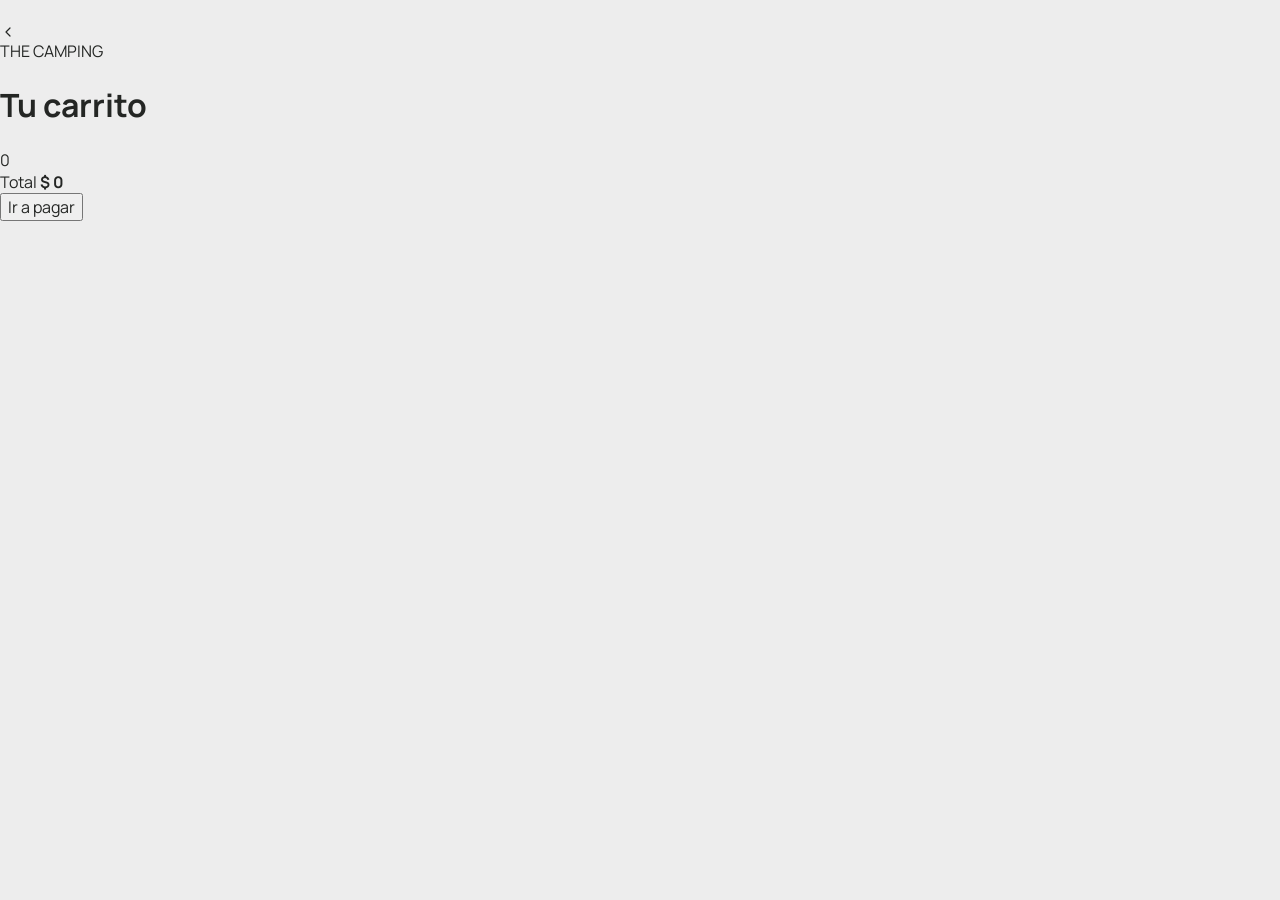
==== carrito.html @ 631a654e "feat: add The Camping cart landing" ====
<!doctype html>
<html lang="es">
<head>
  <meta charset="utf-8" />
  <meta name="viewport" content="width=device-width, initial-scale=1, viewport-fit=cover" />
  <meta name="theme-color" content="#ededed" />
  <meta name="description" content="Carrito — The Camping." />
  <title>Carrito · The Camping</title>
  <link rel="preconnect" href="https://fonts.googleapis.com" />
  <link rel="preconnect" href="https://fonts.gstatic.com" crossorigin />
  <link href="https://fonts.googleapis.com/css2?family=Manrope:wght@400;500;600&display=swap" rel="stylesheet" />
  <link rel="stylesheet" href="css/base.css?v=20260920-1245" />
  <link rel="stylesheet" href="css/cart.css?v=20260920-1245" />
</head>
<body class="cart-page">
  <div class="cart-shell">
    <header class="cart-header">
      <a class="cart-back" href="index.html" aria-label="Volver">
        <svg viewBox="0 0 24 24" aria-hidden="true"><path d="m15 18-6-6 6-6"/></svg>
      </a>

      <div class="cart-heading">
        <span>THE CAMPING</span>
        <h1>Tu carrito</h1>
      </div>

      <span id="cartHeaderCount" class="cart-header-count" aria-label="Cantidad de productos">0</span>
    </header>

    <main class="cart-main">
      <div id="cartItems" class="cart-list"></div>

      <section id="cartEmpty" class="cart-empty" hidden>
        <span class="cart-empty__icon" aria-hidden="true">
          <svg viewBox="0 0 24 24"><path d="M5 7h14l-1 12H6L5 7Z"/><path d="M9 7a3 3 0 0 1 6 0"/></svg>
        </span>
        <h2>Tu carrito está vacío</h2>
        <p>Agregá productos o combos para encontrarlos acá.</p>
        <a href="index.html">Explorar productos</a>
      </section>
    </main>

    <aside id="cartCheckoutBar" class="cart-checkout">
      <div class="cart-checkout__total">
        <span>Total</span>
        <strong id="cartTotal">$ 0</strong>
      </div>
      <button id="checkoutButton" type="button">Ir a pagar</button>
    </aside>

    <div id="cartToast" class="cart-toast" role="status" aria-live="polite"></div>
  </div>

  <script src="js/data/cart-store.js?v=20260920-1245"></script>
  <script src="js/cart.js?v=20260920-1245"></script>
  <script src="js/support-session-widget.js?v=20260920-1245"></script>
</body>
</html>
---- css/base.css ----
:root {
  --type-display: 44px;
  --type-headline: 30px;
  --type-title: 23px;
  --type-body: 15px;
  --type-label: 12px;
  --forest: #355A42;
  --forest-dark: #284735;
  --forest-soft: #E8EFEA;
  --sand: #E8DCC8;
  --sand-soft: #F7F4EE;
  --orange: #F47B3A;
  --orange-dark: #D96C2F;
  --orange-soft: #FFF0E6;
  --ink: #242624;
  --muted: #747A75;
  --line: #E9E6DE;
  --surface: #FFFFFF;
  --page: #ededed;
  --nav-height: 72px;
  --app-width: 480px;
  --shadow-soft: none;
  --shadow-card: none;
}

* {
  box-sizing: border-box;
}

html {
  scroll-behavior: smooth;
  background: var(--page);
}

body {
  margin: 0;
  min-width: 320px;
  color: var(--ink);
  background: var(--page);
  font-family: "Manrope", system-ui, -apple-system, BlinkMacSystemFont, "Segoe UI", sans-serif;
  -webkit-font-smoothing: antialiased;
  text-rendering: optimizeLegibility;
}

body.no-scroll {
  overflow: hidden;
}

button,
input,
select,
textarea {
  font: inherit;
}

button,
a {
  -webkit-tap-highlight-color: transparent;
}

button {
  color: inherit;
}

a {
  color: inherit;
  text-decoration: none;
}

img,
svg {
  display: block;
}

svg {
  width: 1em;
  height: 1em;
  fill: none;
  stroke: currentColor;
  stroke-width: 1.8;
  stroke-linecap: round;
  stroke-linejoin: round;
}

.app-shell {
  width: min(100%, var(--app-width));
  min-height: 100vh;
  margin: 0 auto;
  padding-bottom: calc(var(--nav-height) + env(safe-area-inset-bottom) + 14px);
  background: var(--surface);
  box-shadow: 0 0 36px rgba(0, 0, 0, 0.04);
}

.home-header {
  padding: max(28px, env(safe-area-inset-top)) 24px 8px;
  background: var(--surface);
}

.location-row,
.search-row,
.section-heading,
.sheet-heading,
.sheet-actions,
.toggle-row {
  display: flex;
  align-items: center;
}

.location-row,
.section-heading,
.sheet-heading,
.toggle-row {
  justify-content: space-between;
}

.location-row {
  gap: 14px;
}

.location-copy {
  min-width: 0;
}

.micro-label {
  display: block;
  margin-bottom: 4px;
  color: #a5a5a5;
  font-size: 12px;
  font-weight: 400;
}

.location-button {
  display: inline-flex;
  align-items: center;
  gap: 6px;
  max-width: 100%;
  padding: 0;
  border: 0;
  background: transparent;
  color: var(--forest-dark);
  cursor: pointer;
  font-size: 15px;
  font-weight: 500;
}

.pin-icon {
  display: inline-grid;
  width: 18px;
  height: 18px;
  place-items: center;
  color: var(--forest);
}

.pin-icon svg {
  width: 17px;
  height: 17px;
}

.chevron {
  width: 14px;
  height: 14px;
  color: #555;
}

.notification-button {
  position: relative;
  display: grid;
  width: 38px;
  height: 38px;
  flex: 0 0 38px;
  place-items: center;
  border: 0;
  border-radius: 50%;
  background: var(--sand-soft);
  color: var(--forest-dark);
  cursor: pointer;
}

.notification-button svg {
  width: 19px;
  height: 19px;
}

.notification-dot {
  position: absolute;
  top: 8px;
  right: 8px;
  width: 6px;
  height: 6px;
  border: 1.5px solid #fff;
  border-radius: 50%;
  background: #e6493f;
}

.search-row {
  gap: 10px;
  margin-top: 24px;
}

.search-box {
  display: flex;
  min-width: 0;
  flex: 1;
  align-items: center;
  gap: 10px;
  height: 50px;
  padding: 0 14px;
  border: 1px solid var(--line);
  border-radius: 8px;
  background: #fff;
  color: #b1b1b1;
  box-shadow: 0 4px 18px rgba(0, 0, 0, 0.025);
}

.search-box svg {
  width: 20px;
  height: 20px;
}

.search-box input {
  width: 100%;
  min-width: 0;
  border: 0;
  outline: 0;
  background: transparent;
  color: var(--ink);
  font-size: 14px;
}

.search-box input::placeholder {
  color: #8E948F;
}

.filter-button {
  display: grid;
  width: 50px;
  height: 50px;
  flex: 0 0 50px;
  place-items: center;
  border: 0;
  border-radius: 9px;
  background: var(--orange);
  color: #fff;
  cursor: pointer;
  box-shadow: 0 8px 18px rgba(244, 123, 58, 0.24);
}

.filter-button svg {
  width: 23px;
  height: 23px;
}

.section-heading {
  gap: 18px;
  margin-bottom: 17px;
}

.section-heading h2,
.sheet-heading h2 {
  margin: 0;
  font-size: 23px;
  font-weight: 500;
  line-height: 1.18;
  letter-spacing: -0.035em;
  color: var(--forest-dark);
}

.see-all-button {
  padding: 4px 0;
  border: 0;
  background: transparent;
  color: var(--orange);
  cursor: pointer;
  font-size: 13px;
  font-weight: 500;
}

.primary-button,
.secondary-button {
  min-height: 46px;
  padding: 0 18px;
  border: 0;
  border-radius: 10px;
  cursor: pointer;
  font-size: 14px;
  font-weight: 600;
}

.primary-button {
  background: var(--orange);
  color: #fff;
}

.secondary-button {
  background: var(--sand-soft);
  color: var(--forest-dark);
}

.bottom-nav {
  position: fixed;
  z-index: 60;
  right: 0;
  bottom: 0;
  left: 0;
  display: grid;
  width: min(100%, var(--app-width));
  min-height: calc(var(--nav-height) + env(safe-area-inset-bottom));
  grid-template-columns: repeat(5, minmax(0, 1fr));
  margin: 0 auto;
  padding: 10px 10px calc(8px + env(safe-area-inset-bottom));
  border-top: 1px solid var(--line);
  background: rgba(255, 255, 255, 0.97);
  box-shadow: 0 -8px 24px rgba(0, 0, 0, 0.05);
  backdrop-filter: blur(14px);
}

.bottom-nav__item {
  position: relative;
  display: flex;
  min-width: 0;
  align-items: center;
  justify-content: center;
  flex-direction: column;
  gap: 5px;
  padding: 2px;
  border: 0;
  background: transparent;
  color: #818781;
  cursor: pointer;
  font-size: 10px;
  font-weight: 500;
}

.bottom-nav__item svg {
  width: 20px;
  height: 20px;
  stroke-width: 1.9;
}

.bottom-nav__item.is-active {
  color: var(--forest);
}

.cart-count {
  position: absolute;
  top: -1px;
  left: calc(50% + 7px);
  display: grid;
  min-width: 15px;
  height: 15px;
  place-items: center;
  padding: 0 4px;
  border: 2px solid #fff;
  border-radius: 999px;
  background: var(--orange);
  color: #fff;
  font-size: 8px;
  font-weight: 700;
}

.sheet-backdrop {
  position: fixed;
  z-index: 120;
  inset: 0;
  display: flex;
  align-items: flex-end;
  justify-content: center;
  background: rgba(0, 0, 0, 0.28);
  opacity: 0;
  transition: opacity 180ms ease;
}

.sheet-backdrop.is-open {
  opacity: 1;
}

.filter-sheet {
  width: min(100%, var(--app-width));
  padding: 10px 22px calc(22px + env(safe-area-inset-bottom));
  border-radius: 24px 24px 0 0;
  background: #fff;
  transform: translateY(18px);
  transition: transform 180ms ease;
}

.sheet-backdrop.is-open .filter-sheet {
  transform: translateY(0);
}

.sheet-handle {
  width: 42px;
  height: 4px;
  margin: 0 auto 18px;
  border-radius: 999px;
  background: #e5e5e5;
}

.sheet-close {
  display: grid;
  width: 34px;
  height: 34px;
  place-items: center;
  border: 0;
  border-radius: 50%;
  background: #f7f7f7;
  cursor: pointer;
  font-size: 22px;
}

.filter-group {
  margin: 22px 0 0;
  padding: 0;
  border: 0;
}

.filter-group legend {
  margin-bottom: 10px;
  font-size: 13px;
  font-weight: 700;
}

.price-options {
  display: flex;
  flex-wrap: wrap;
  gap: 8px;
}

.chip {
  min-height: 36px;
  padding: 0 12px;
  border: 1px solid var(--line);
  border-radius: 999px;
  background: #fff;
  color: #777;
  cursor: pointer;
  font-size: 11px;
  font-weight: 600;
}

.chip.is-selected {
  border-color: #ffd1bb;
  background: var(--orange-soft);
  color: var(--orange);
}

.toggle-row {
  gap: 16px;
  padding: 14px;
  border-radius: 10px;
  background: var(--sand-soft);
}

.toggle-row strong,
.toggle-row small {
  display: block;
}

.toggle-row strong {
  font-size: 12px;
}

.toggle-row small {
  margin-top: 3px;
  color: #969696;
  font-size: 10px;
}

.toggle-row input {
  width: 18px;
  height: 18px;
  accent-color: var(--orange);
}

.sheet-actions {
  gap: 10px;
  margin-top: 24px;
}

.sheet-actions > * {
  flex: 1;
}

.toast {
  position: fixed;
  z-index: 150;
  right: 18px;
  bottom: calc(var(--nav-height) + env(safe-area-inset-bottom) + 14px);
  left: 18px;
  max-width: 410px;
  margin: auto;
  padding: 11px 14px;
  border-radius: 10px;
  background: var(--forest-dark);
  color: #fff;
  font-size: 11px;
  font-weight: 600;
  text-align: center;
  opacity: 0;
  pointer-events: none;
  transform: translateY(8px);
  transition: 160ms ease;
}

.toast.is-visible {
  opacity: 1;
  transform: translateY(0);
}

@media (min-width: 481px) {
  body {
    padding: 24px 0;
  }

  .app-shell {
    min-height: calc(100vh - 48px);
    border-radius: 30px;
    overflow: hidden;
  }

  .bottom-nav {
    bottom: 24px;
    border-radius: 0 0 30px 30px;
  }
}

@media (prefers-reduced-motion: reduce) {
  *,
  *::before,
  *::after {
    scroll-behavior: auto !important;
    transition-duration: 0.01ms !important;
    animation-duration: 0.01ms !important;
  }
}

.sheet-backdrop[hidden] {
  display: none !important;
}


/* GLOBAL FLAT SURFACE CONTRACT
   The Camping: #ededed canvas + white borderless, shadowless surfaces */
html,
body,
.app-shell,
.home-header {
  background: #ededed;
}

.app-shell {
  box-shadow: none;
}

.search-box,
.filter-sheet,
.bottom-nav,
.toggle-row {
  background: #ffffff;
  border: 0;
  box-shadow: none;
}

.search-box:focus-within,
.filter-sheet:focus-within,
.bottom-nav:focus-within,
.toggle-row:focus-within {
  border: 0;
  box-shadow: none;
}

.bottom-nav {
  border-top: 0;
  box-shadow: none;
}

.chip {
  border: 0;
  box-shadow: none;
}


/* ACTIVE CONVERSATION WIDGET */
.conversation-resume-widget {
  position: sticky;
  z-index: 58;
  top: max(10px, env(safe-area-inset-top));
  width: auto;
  margin: 14px 24px 0;
}

.product-intro + .conversation-resume-widget,
.tracking-copy + .conversation-resume-widget,
.route-card + .conversation-resume-widget,
.support-heading + .conversation-resume-widget {
  margin-right: 0;
  margin-left: 0;
}

.conversation-resume-widget__button {
  display: grid;
  width: 100%;
  min-height: 58px;
  grid-template-columns: 38px minmax(0, 1fr) auto;
  align-items: center;
  gap: 10px;
  padding: 9px 12px;
  border: 0;
  border-radius: 17px;
  background: var(--forest);
  color: #ffffff;
  cursor: pointer;
  box-shadow: none;
  text-align: left;
}

.conversation-resume-widget__icon {
  display: grid;
  width: 38px;
  height: 38px;
  place-items: center;
  border-radius: 12px;
  background: rgba(255, 255, 255, .13);
}

.conversation-resume-widget__icon svg {
  width: 19px;
  height: 19px;
}

.conversation-resume-widget__copy {
  display: block;
  min-width: 0;
}

.conversation-resume-widget__label,
.conversation-resume-widget__copy strong {
  display: block;
}

.conversation-resume-widget__label {
  color: rgba(255, 255, 255, .78);
  font-size: 9px;
  font-weight: 500;
}

.conversation-resume-widget__copy strong {
  margin-top: 2px;
  overflow: hidden;
  color: #ffffff;
  font-size: 12px;
  font-weight: 600;
  line-height: 1.35;
  text-overflow: ellipsis;
  white-space: nowrap;
}

.conversation-resume-widget__status {
  display: grid;
  min-width: 24px;
  place-items: center;
  justify-self: end;
}

.conversation-resume-widget__badge {
  display: grid;
  min-width: 24px;
  height: 24px;
  place-items: center;
  padding: 0 6px;
  border: 0;
  border-radius: 999px;
  background: var(--orange);
  color: #ffffff;
  box-shadow: none;
  font-size: 10px;
  font-weight: 700;
  line-height: 1;
}

.conversation-resume-widget__chevron {
  display: grid;
  place-items: center;
  color: rgba(255, 255, 255, .86);
}

.conversation-resume-widget__chevron svg {
  width: 17px;
  height: 17px;
}

@media (max-width: 360px) {
  .conversation-resume-widget {
    margin-right: 18px;
    margin-left: 18px;
  }

  .product-intro + .conversation-resume-widget,
  .tracking-copy + .conversation-resume-widget,
  .route-card + .conversation-resume-widget,
  .support-heading + .conversation-resume-widget {
    margin-right: 0;
    margin-left: 0;
  }
}
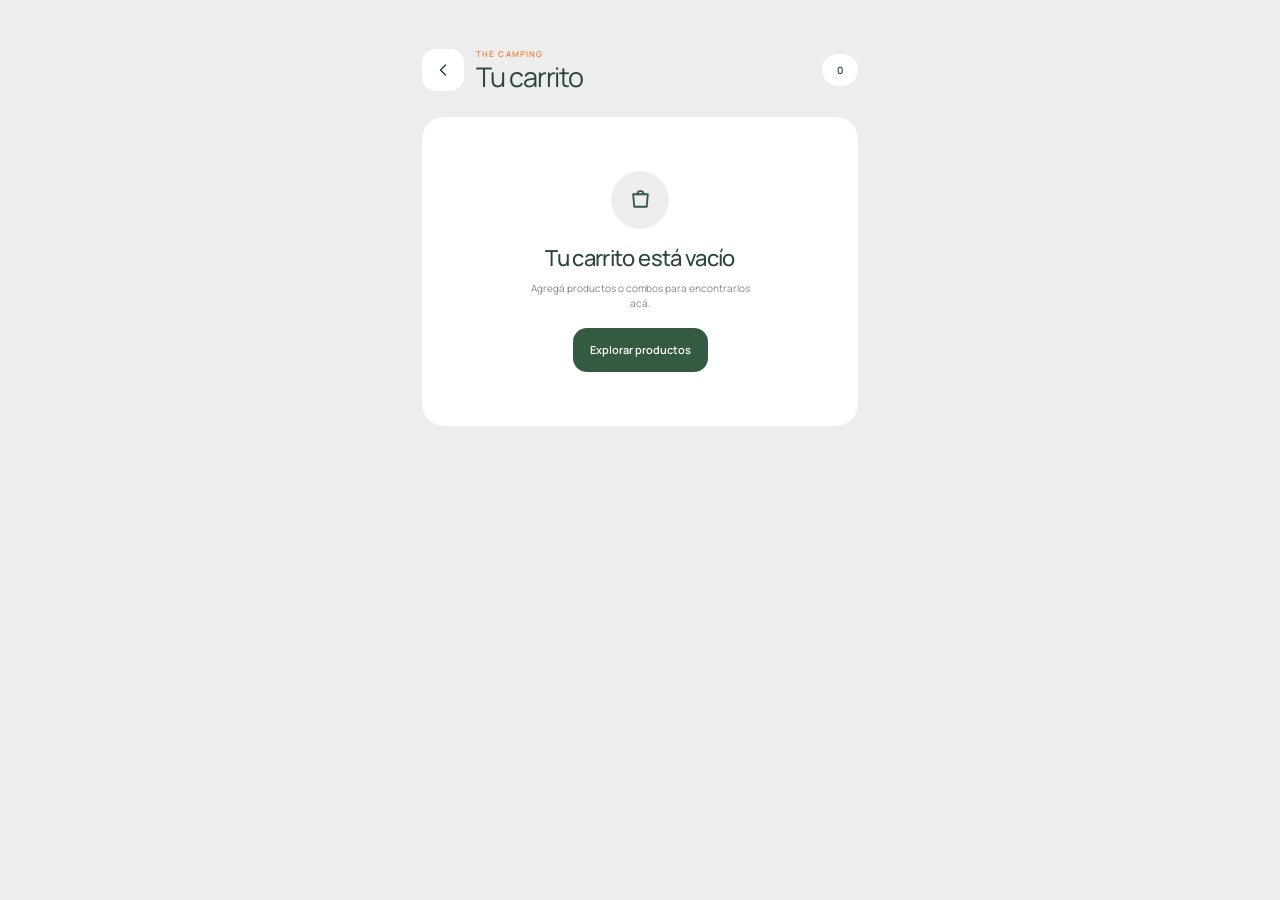
==== commit adb09c30: "chore: force Pages refresh for cart build on carrito.html" ====
--- a/carrito.html
+++ b/carrito.html
@@ -9,8 +9,8 @@
   <link rel="preconnect" href="https://fonts.googleapis.com" />
   <link rel="preconnect" href="https://fonts.gstatic.com" crossorigin />
   <link href="https://fonts.googleapis.com/css2?family=Manrope:wght@400;500;600&display=swap" rel="stylesheet" />
-  <link rel="stylesheet" href="css/base.css?v=20260920-1245" />
-  <link rel="stylesheet" href="css/cart.css?v=20260920-1245" />
+  <link rel="stylesheet" href="css/base.css?v=20260920-1238" />
+  <link rel="stylesheet" href="css/cart.css?v=20260920-1238" />
 </head>
 <body class="cart-page">
   <div class="cart-shell">
@@ -51,8 +51,9 @@
     <div id="cartToast" class="cart-toast" role="status" aria-live="polite"></div>
   </div>
 
-  <script src="js/data/cart-store.js?v=20260920-1245"></script>
-  <script src="js/cart.js?v=20260920-1245"></script>
-  <script src="js/support-session-widget.js?v=20260920-1245"></script>
+  <script src="js/data/cart-store.js?v=20260920-1238"></script>
+  <script src="js/cart.js?v=20260920-1238"></script>
+  <script src="js/support-session-widget.js?v=20260920-1238"></script>
+  <!-- build:v=20260920-1238 -->
 </body>
 </html>
--- a/css/cart.css
+++ b/css/cart.css
@@ -0,0 +1,386 @@
+.cart-page,
+.cart-shell,
+.cart-main {
+  background: #ededed;
+}
+
+.cart-page {
+  min-height: 100vh;
+}
+
+.cart-shell {
+  width: min(100%, var(--app-width));
+  min-height: 100vh;
+  margin: 0 auto;
+  padding-bottom: calc(100px + env(safe-area-inset-bottom));
+}
+
+.cart-header {
+  display: grid;
+  grid-template-columns: 42px minmax(0, 1fr) 36px;
+  align-items: center;
+  gap: 12px;
+  padding: max(24px, env(safe-area-inset-top)) 22px 15px;
+  background: #ededed;
+}
+
+.cart-back {
+  display: grid;
+  width: 42px;
+  height: 42px;
+  place-items: center;
+  border-radius: 14px;
+  background: #ffffff;
+  color: var(--forest-dark);
+}
+
+.cart-back svg {
+  width: 20px;
+  height: 20px;
+}
+
+.cart-heading {
+  min-width: 0;
+}
+
+.cart-heading span {
+  display: block;
+  color: var(--orange);
+  font-size: 8px;
+  font-weight: 600;
+  letter-spacing: .14em;
+}
+
+.cart-heading h1 {
+  margin: 3px 0 0;
+  color: var(--forest-dark);
+  font-size: 27px;
+  font-weight: 400;
+  line-height: 1.1;
+  letter-spacing: -.04em;
+}
+
+.cart-header-count {
+  display: grid;
+  min-width: 32px;
+  height: 32px;
+  place-items: center;
+  padding: 0 7px;
+  border-radius: 999px;
+  background: #ffffff;
+  color: var(--forest-dark);
+  font-size: 10px;
+  font-weight: 600;
+}
+
+.cart-main {
+  padding: 10px 22px 22px;
+}
+
+.cart-list {
+  display: grid;
+  gap: 12px;
+}
+
+.cart-item {
+  position: relative;
+  display: grid;
+  grid-template-columns: 96px minmax(0, 1fr);
+  gap: 12px;
+  min-height: 128px;
+  padding: 11px;
+  border: 0;
+  border-radius: 20px;
+  background: #ffffff;
+  box-shadow: none;
+}
+
+.cart-item__image-link {
+  display: block;
+  overflow: hidden;
+  border-radius: 15px;
+  background: #ededed;
+}
+
+.cart-item__image {
+  width: 100%;
+  height: 100%;
+  min-height: 106px;
+  object-fit: cover;
+}
+
+.cart-item__content {
+  display: flex;
+  min-width: 0;
+  flex-direction: column;
+  padding: 2px 2px 1px 0;
+}
+
+.cart-item__top {
+  display: grid;
+  grid-template-columns: minmax(0, 1fr) 32px;
+  gap: 8px;
+  align-items: start;
+}
+
+.cart-item__type {
+  display: block;
+  margin-bottom: 4px;
+  color: var(--forest);
+  font-size: 8px;
+  font-weight: 600;
+  letter-spacing: .04em;
+  text-transform: uppercase;
+}
+
+.cart-item__title {
+  display: -webkit-box;
+  overflow: hidden;
+  color: var(--ink);
+  font-size: 13px;
+  font-weight: 600;
+  line-height: 1.35;
+  letter-spacing: -.02em;
+  -webkit-box-orient: vertical;
+  -webkit-line-clamp: 2;
+}
+
+.cart-item__remove {
+  display: grid;
+  width: 32px;
+  height: 32px;
+  place-items: center;
+  padding: 0;
+  border: 0;
+  border-radius: 50%;
+  background: #ededed;
+  color: #4b4b4b;
+  cursor: pointer;
+}
+
+.cart-item__remove svg {
+  width: 15px;
+  height: 15px;
+}
+
+.cart-item__price {
+  display: block;
+  margin-top: 8px;
+  color: var(--orange);
+  font-size: 15px;
+  font-weight: 600;
+  letter-spacing: -.03em;
+}
+
+.cart-item__bottom {
+  display: flex;
+  align-items: flex-end;
+  justify-content: space-between;
+  gap: 10px;
+  margin-top: auto;
+  padding-top: 10px;
+}
+
+.cart-quantity {
+  display: flex;
+  align-items: center;
+  gap: 8px;
+}
+
+.cart-quantity button {
+  display: grid;
+  width: 32px;
+  height: 32px;
+  place-items: center;
+  padding: 0;
+  border: 0;
+  border-radius: 50%;
+  background: #ededed;
+  color: #111111;
+  cursor: pointer;
+  box-shadow: none;
+  font-size: 18px;
+  line-height: 1;
+}
+
+.cart-quantity span {
+  min-width: 18px;
+  color: var(--ink);
+  font-size: 12px;
+  font-weight: 600;
+  text-align: center;
+}
+
+.cart-item__subtotal {
+  color: #7e7e7e;
+  font-size: 9px;
+  text-align: right;
+}
+
+.cart-item__subtotal strong {
+  display: block;
+  margin-top: 2px;
+  color: var(--forest-dark);
+  font-size: 11px;
+  font-weight: 600;
+}
+
+.cart-empty {
+  padding: 54px 24px;
+  border: 0;
+  border-radius: 22px;
+  background: #ffffff;
+  box-shadow: none;
+  text-align: center;
+}
+
+.cart-empty__icon {
+  display: grid;
+  width: 58px;
+  height: 58px;
+  margin: 0 auto 14px;
+  place-items: center;
+  border-radius: 50%;
+  background: #ededed;
+  color: var(--forest);
+}
+
+.cart-empty__icon svg {
+  width: 25px;
+  height: 25px;
+}
+
+.cart-empty h2 {
+  margin: 0;
+  color: var(--forest-dark);
+  font-size: 22px;
+  font-weight: 500;
+  letter-spacing: -.03em;
+}
+
+.cart-empty p {
+  margin: 8px auto 17px;
+  max-width: 240px;
+  color: #858585;
+  font-size: 10px;
+  line-height: 1.5;
+}
+
+.cart-empty a {
+  display: inline-flex;
+  min-height: 44px;
+  align-items: center;
+  justify-content: center;
+  padding: 0 17px;
+  border-radius: 14px;
+  background: var(--forest);
+  color: #ffffff;
+  font-size: 11px;
+  font-weight: 600;
+}
+
+.cart-checkout {
+  position: fixed;
+  z-index: 70;
+  right: 0;
+  bottom: 0;
+  left: 0;
+  display: grid;
+  width: min(100%, var(--app-width));
+  grid-template-columns: minmax(0, .72fr) minmax(0, 1.28fr);
+  align-items: center;
+  gap: 14px;
+  margin: 0 auto;
+  padding: 12px 22px calc(12px + env(safe-area-inset-bottom));
+  background: #ffffff;
+  box-shadow: none;
+}
+
+.cart-checkout[hidden] {
+  display: none !important;
+}
+
+.cart-checkout__total span,
+.cart-checkout__total strong {
+  display: block;
+}
+
+.cart-checkout__total span {
+  color: #909090;
+  font-size: 9px;
+}
+
+.cart-checkout__total strong {
+  margin-top: 2px;
+  color: var(--orange);
+  font-size: 19px;
+  font-weight: 600;
+  letter-spacing: -.04em;
+}
+
+.cart-checkout button {
+  min-height: 54px;
+  border: 0;
+  border-radius: 17px;
+  background: var(--orange);
+  color: #ffffff;
+  cursor: pointer;
+  box-shadow: none;
+  font-size: 13px;
+  font-weight: 600;
+}
+
+.cart-toast {
+  position: fixed;
+  z-index: 90;
+  right: 18px;
+  bottom: calc(94px + env(safe-area-inset-bottom));
+  left: 18px;
+  width: min(calc(100% - 36px), 420px);
+  margin: auto;
+  padding: 11px 14px;
+  border-radius: 13px;
+  background: var(--forest-dark);
+  color: #ffffff;
+  font-size: 10px;
+  font-weight: 600;
+  text-align: center;
+  opacity: 0;
+  pointer-events: none;
+  transform: translateY(8px);
+  transition: opacity 160ms ease, transform 160ms ease;
+}
+
+.cart-toast.is-visible {
+  opacity: 1;
+  transform: translateY(0);
+}
+
+@media (max-width: 360px) {
+  .cart-main,
+  .cart-header {
+    padding-right: 18px;
+    padding-left: 18px;
+  }
+
+  .cart-item {
+    grid-template-columns: 86px minmax(0, 1fr);
+  }
+}
+
+@media (min-width: 481px) {
+  .cart-page {
+    padding: 24px 0;
+  }
+
+  .cart-shell {
+    min-height: calc(100vh - 48px);
+    overflow: hidden;
+    border-radius: 30px;
+  }
+
+  .cart-checkout {
+    bottom: 24px;
+    border-radius: 0 0 30px 30px;
+  }
+}
